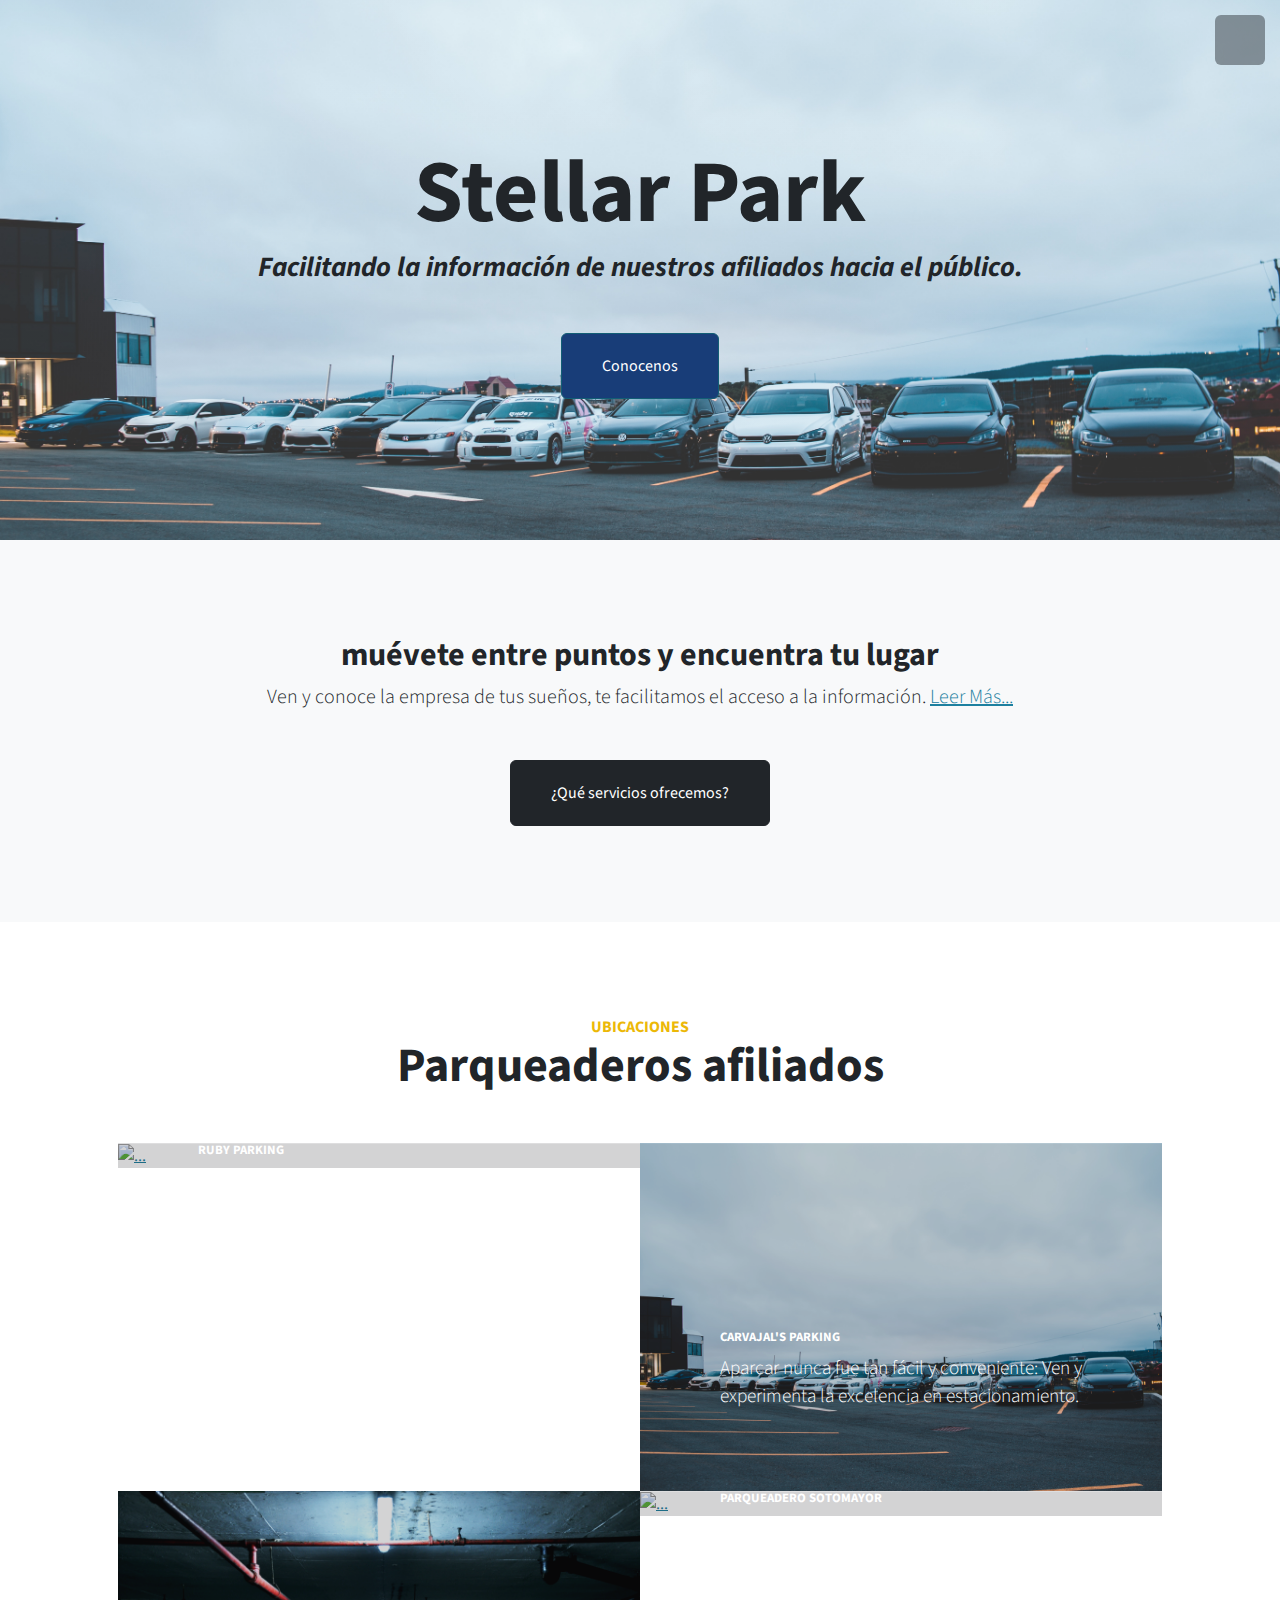
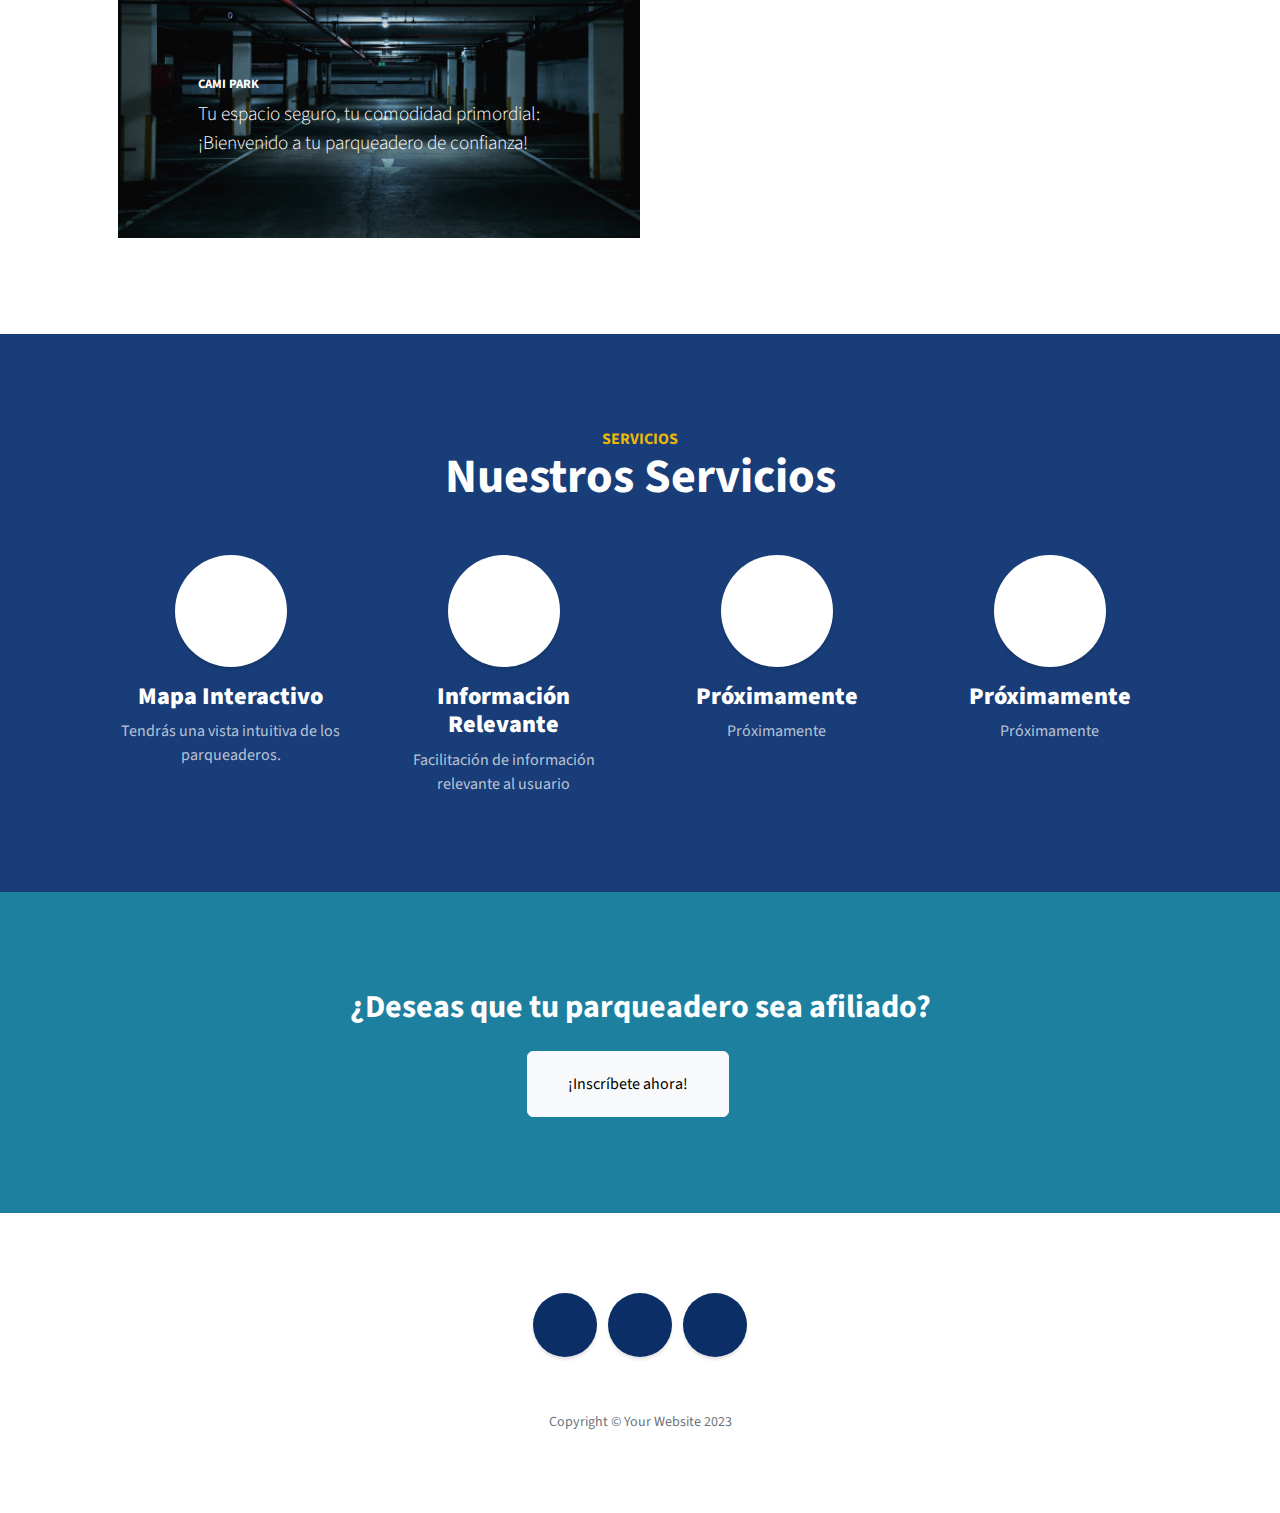
==== StellarPark/index.html @ d3f2a710 "All files" ====
<!DOCTYPE html>
<html lang="en">
    <head>
        <meta charset="utf-8" />
        <meta name="viewport" content="width=device-width, initial-scale=1, shrink-to-fit=no" />
        <meta name="description" content="" />
        <meta name="author" content="" />
        <title>Stellar Park</title>
        <!-- Favicon-->
        <link rel="icon" type="image/x-icon" href="assets/favicon.ico" />
        <!-- Font Awesome icons (free version)-->
        <script src="https://use.fontawesome.com/releases/v6.3.0/js/all.js" crossorigin="anonymous"></script>
        <!-- Simple line icons-->
        <link href="https://cdnjs.cloudflare.com/ajax/libs/simple-line-icons/2.5.5/css/simple-line-icons.min.css" rel="stylesheet" />
        <!-- Google fonts-->
        <link href="https://fonts.googleapis.com/css?family=Source+Sans+Pro:300,400,700,300italic,400italic,700italic" rel="stylesheet" type="text/css" />
        <!-- Core theme CSS (includes Bootstrap)-->
        <link href="css/styles.css" rel="stylesheet" />
    </head>

    <body id="page-top">

        <!-- Navigation-->
        <a class="menu-toggle rounded" href="#"><i class="fas fa-bars"></i></a>
        <nav id="sidebar-wrapper">
            <ul class="sidebar-nav">
                <li class="sidebar-brand"><a href="#page-top">Menu de opciones</a></li>
                <li class="sidebar-nav-item"><a href="#page-top">Home</a></li>
                <li class="sidebar-nav-item"><a href="#about">Sobre nosotros</a></li>
                <li class="sidebar-nav-item"><a href="#portfolio">Lugares</a></li>
                <li class="sidebar-nav-item"><a href="#services">Servicios</a></li>
                <li class="sidebar-nav-item"><a href="#información">Afíliate</a></li>
            </ul>
        </nav>



        <!-- Header-->
        <header class="masthead d-flex align-items-center">
          <div class="container px-4 px-lg-5 text-center">
            <h1 class="mb-1">Stellar Park</h1>
				<h3 class="mb-5"><em>Facilitando la información de nuestros afiliados hacia el público.</em></h3>
                <a class="btn btn-primary btn-xl" href="#about">Conocenos</a>
            </div>
        </header>
        <!-- About-->
        <section class="content-section bg-light" id="about">
            <div class="container px-4 px-lg-5 text-center">
                <div class="row gx-4 gx-lg-5 justify-content-center">
                    <div class="col-lg-10">
                        <h2>muévete entre puntos y encuentra tu lugar</h2>
                        <p class="lead mb-5">
                            Ven y conoce la empresa de tus sueños, te facilitamos el acceso a la información.
                            <a href="nosotros.html">Leer Más...</a>
                        </p>
                        <a class="btn btn-dark btn-xl" href="#services">¿Qué servicios ofrecemos?</a>
                    </div>
                </div>
            </div>
        </section>

         
        <section class="content-section" id="portfolio">
            <div class="container px-4 px-lg-5">
                <div class="content-section-heading text-center">
                    <h3 class="text-secondary mb-0">Ubicaciones</h3>
                    <h2 class="mb-5">Parqueaderos afiliados</h2>
                </div>
                <div class="row gx-0">
                    <div class="col-lg-6">
                        <a class="portfolio-item" href="map.html">
                            <div class="caption">
                                <div class="caption-content">
                                    <div class="h2">Ruby Parking</div>
                                    <p class="mb-0">Un parqueadero al servicio de todos</p>
                                </div>
                            </div>
                            <img class="img-fluid" src="assets/img/2.jpg" alt="..." />
                        </a>
                    </div>
                    <div class="col-lg-6"> 
                        <a class="portfolio-item" href="map.html">
                            <div class="caption">
                                <div class="caption-content">
                                    <div class="h2">Carvajal's parking</div>
                                    <p class="mb-0">Aparcar nunca fue tan fácil y conveniente: Ven y experimenta la excelencia en estacionamiento.</p>
                                </div>
                            </div>
                            <img class="img-fluid" src="assets/img/3.jpg" alt="..." />
                        </a>
                    </div>
                    <div class="col-lg-6">
                        <a class="portfolio-item" href="map.html">
                            <div class="caption">
                                <div class="caption-content">
                                    <div class="h2">Cami Park</div>
                                    <p class="mb-0">Tu espacio seguro, tu comodidad primordial: ¡Bienvenido a tu parqueadero de confianza!</p>
                                </div>
                            </div>
                            <img class="img-fluid" src="assets/img/4.jpg" alt="..." />
                        </a>
                    </div>
                    <div class="col-lg-6">
                        <a class="portfolio-item" href="map.html">
                            <div class="caption">
                                <div class="caption-content">
                                    <div class="h2">Parqueadero Sotomayor</div>
                                    <p class="mb-0">Donde cada estacionamiento es un cuidado seguro: Nuestro compromiso es tu tranquilidad.</p>
                                </div>
                            </div>
                            <img class="img-fluid" src="assets/img/night-city.jpg" alt="..." />
                        </a>
                    </div>
                </div>
            </div>
        </section>


        <!-- Services-->
        <section class="content-section-servicios bg-primary-servicios text-white-servicios text-center-servicios" id="services">
            <div class="container px-4 px-lg-5">
                <div class="content-section-heading">
                    <h3 class="text-secondary mb-0">Servicios</h3>
                    <h2 class="mb-5">Nuestros Servicios</h2>
                </div>
                <div class="row gx-4 gx-lg-5">
                    <div class="col-lg-3 col-md-6 mb-5 mb-lg-0">
                        <span class="service-icon rounded-circle mx-auto mb-3"><i class="icon-screen-smartphone"></i></span>
                        <h4><strong>Mapa Interactivo</strong></h4>
                        <p class="text-faded mb-0">Tendrás una vista intuitiva de los parqueaderos.</p>
                    </div>
                    <div class="col-lg-3 col-md-6 mb-5 mb-lg-0">
                        <span class="service-icon rounded-circle mx-auto mb-3"><i class="icon-pencil"></i></span>
                        <h4><strong>Información Relevante</strong></h4>
                        <p class="text-faded mb-0">Facilitación de información relevante al usuario</p>
                    </div>
                    <div class="col-lg-3 col-md-6 mb-5 mb-md-0">
                        <span class="service-icon rounded-circle mx-auto mb-3"><i class="icon-like"></i></span>
                        <h4><strong>Próximamente</strong></h4>
                        <p class="text-faded mb-0">
                            Próximamente
                           <!-- <i class="fas fa-heart"></i>
                            Start Bootstrap! -->
                        </p>
                    </div>
                    <div class="col-lg-3 col-md-6">
                        <span class="service-icon rounded-circle mx-auto mb-3"><i class="icon-mustache"></i></span>
                        <h4><strong>Próximamente</strong></h4>
                        <p class="text-faded mb-0">Próximamente</p>
                    </div>
                </div>
            </div>
        </section>
        <!-- Callout

        
        <section class="callout">
            <div class="container px-4 px-lg-5 text-center">
                <h2 class="mx-auto mb-5">
                    Welcome to
                    <em>your</em>
                    next website!
                </h2>
                <a class="btn btn-primary btn-xl" href="https://startbootstrap.com/theme/stylish-portfolio/">Download Now!</a>
            </div>
        </section>
        -->


        <!-- Portfolio-->
        
        <!-- Call to Action-->
        <section class="content-section bg-primary text-white" id="información">
            <div class="container px-4 px-lg-5 text-center">
                <h2 class="mb-4">¿Deseas que tu parqueadero sea afiliado?</h2>
                <a class="btn btn-xl btn-light me-4" href="registroafiliados.html">¡Inscríbete ahora!</a>
            </div>
        </section>



        <!-- Map
        <div class="map" id="contact" href="map.html">
            <img src="https://maps.googleapis.com/maps/api/staticmap?center=7.123075010842026, -73.11779585741755&zoom=15&size=256x440&scale=1&key=AIzaSyBWxwWTLeVKjwYy-Gi3UKi4sG-UVw8qqGI" alt="Mapa de Stellar Park">
        </div>
        -->
        


        <!-- Footer-->
        <footer class="footer text-center">
            <div class="container px-4 px-lg-5">
                <ul class="list-inline mb-5">
                    <li class="list-inline-item">
                        <a class="social-link rounded-circle text-white mr-3" target="_blank" href="https://web.facebook.com/profile.php?id=61550584750458"><i class="icon-social-facebook"></i></a>
                    </li>
                    <li class="list-inline-item">
                        <a class="social-link rounded-circle text-white mr-3" target="_blank" href="#!"><i class="icon-social-twitter"></i></a>
                    </li>
                    <li class="list-inline-item">
                        <a class="social-link rounded-circle text-white" target="_blank" href="#!"><i class="icon-social-github"></i></a>
                    </li>
                </ul>
                <p class="text-muted small mb-0">Copyright &copy; Your Website 2023</p>
            </div>
        </footer>
        <!-- Scroll to Top Button-->
        <a class="scroll-to-top rounded" href="#page-top"><i class="fas fa-angle-up"></i></a>
        <!-- Bootstrap core JS-->
        <script src="https://cdn.jsdelivr.net/npm/bootstrap@5.2.3/dist/js/bootstrap.bundle.min.js"></script>
        <!-- Core theme JS-->
        <script src="js/scripts.js"></script>

        
    </body>
</html>
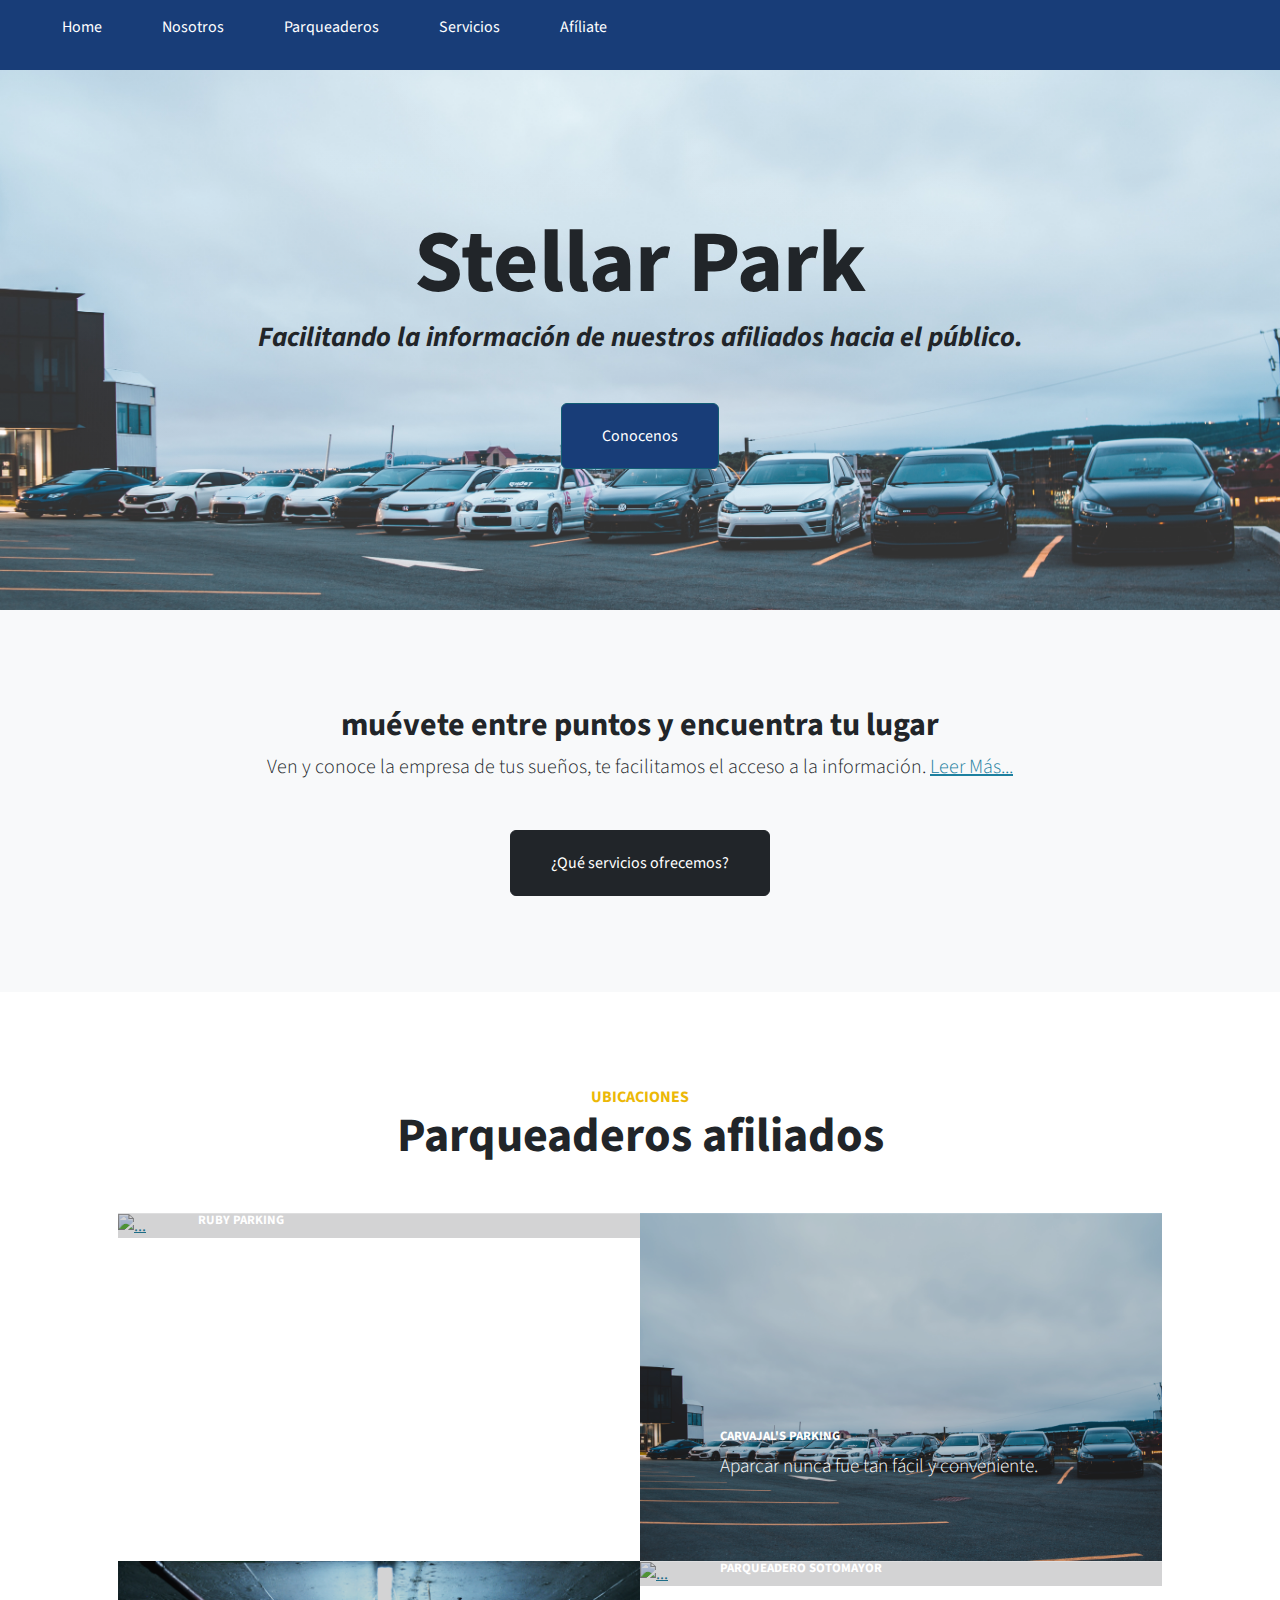
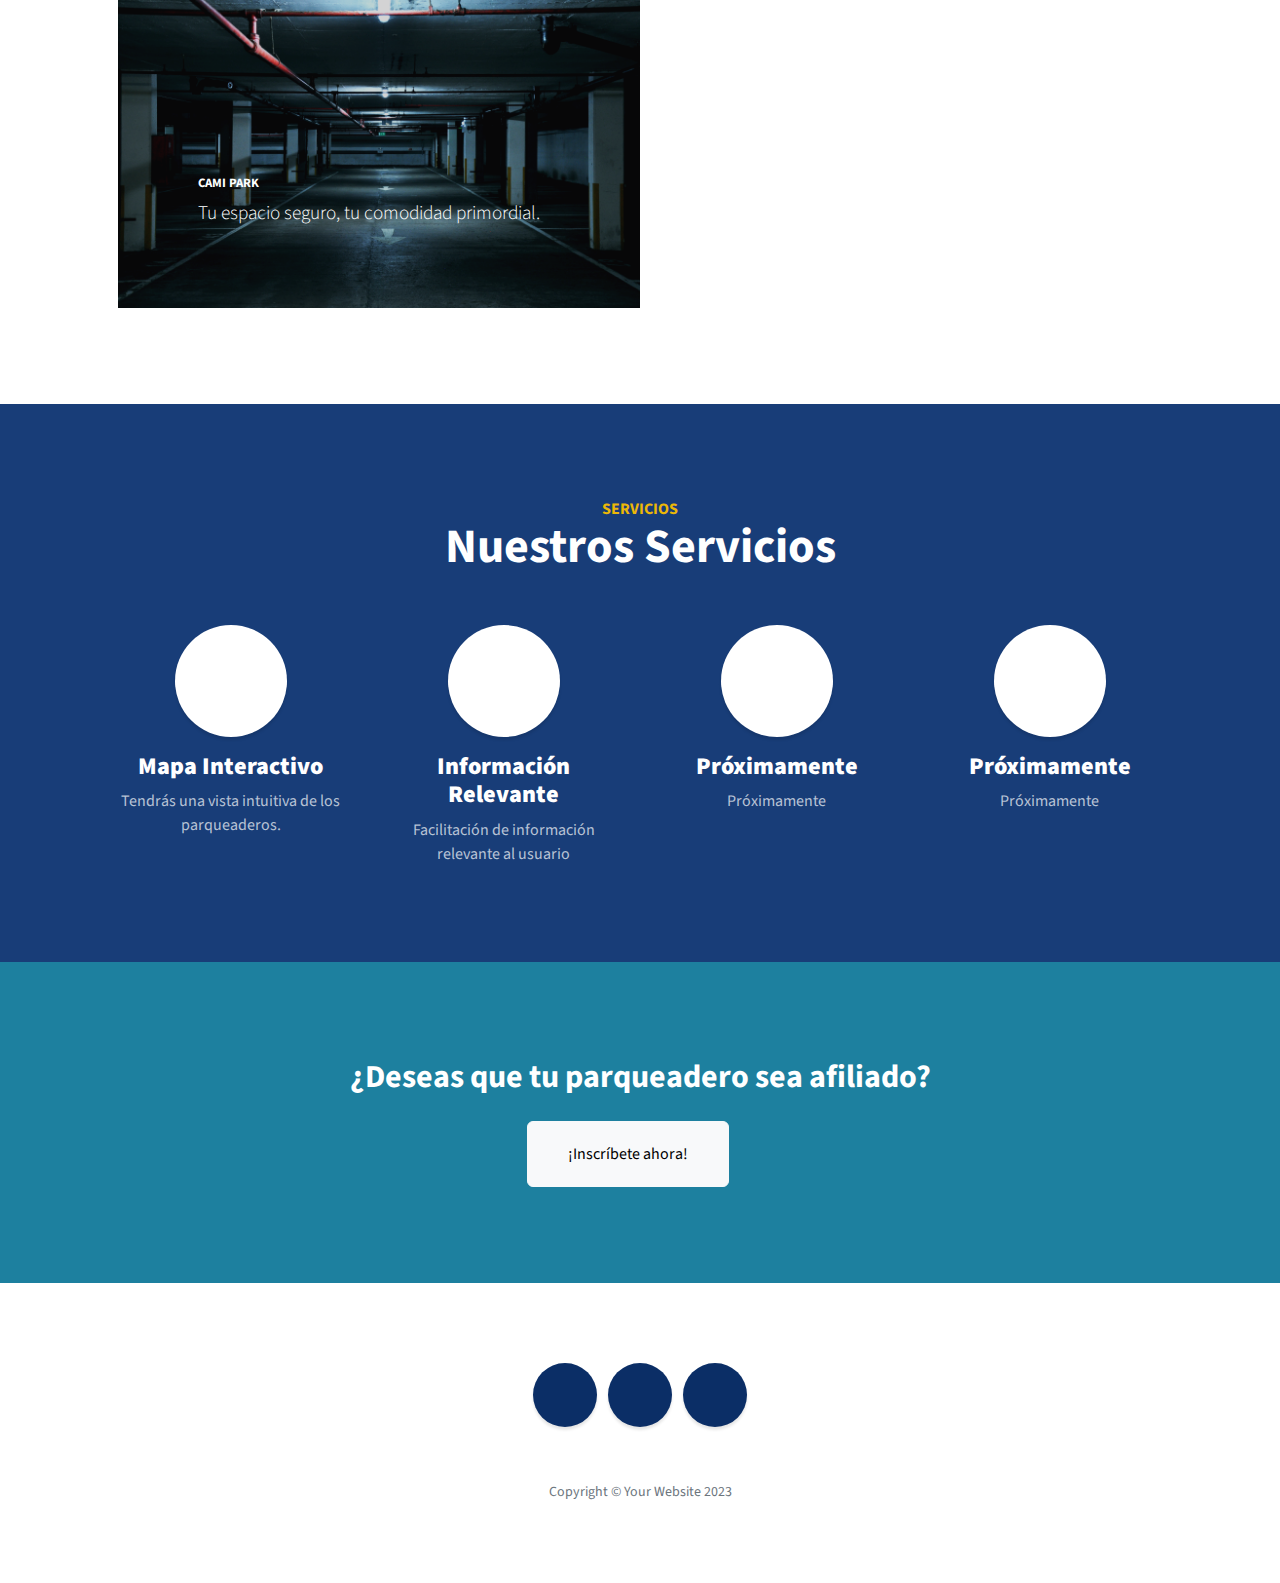
==== commit 8b552354: "Cambio de nombres, cambio en navbar." ====
--- a/StellarPark/index.html
+++ b/StellarPark/index.html
@@ -16,24 +16,42 @@
         <link href="https://fonts.googleapis.com/css?family=Source+Sans+Pro:300,400,700,300italic,400italic,700italic" rel="stylesheet" type="text/css" />
         <!-- Core theme CSS (includes Bootstrap)-->
         <link href="css/styles.css" rel="stylesheet" />
+        <link rel="stylesheet" href="css/navbar.css">
+
     </head>
 
     <body id="page-top">
 
-        <!-- Navigation-->
-        <a class="menu-toggle rounded" href="#"><i class="fas fa-bars"></i></a>
-        <nav id="sidebar-wrapper">
-            <ul class="sidebar-nav">
-                <li class="sidebar-brand"><a href="#page-top">Menu de opciones</a></li>
-                <li class="sidebar-nav-item"><a href="#page-top">Home</a></li>
-                <li class="sidebar-nav-item"><a href="#about">Sobre nosotros</a></li>
-                <li class="sidebar-nav-item"><a href="#portfolio">Lugares</a></li>
-                <li class="sidebar-nav-item"><a href="#services">Servicios</a></li>
-                <li class="sidebar-nav-item"><a href="#información">Afíliate</a></li>
-            </ul>
+
+        <nav class="menu">
+            <section class="menu__container">
+            
+                <ul class="menu__links">
+                    <li class="menu__item">
+                        <a href="#" class="menu__link">Home</a>
+                    </li>
+                
+                    <li class="menu__item menu__item--show">
+                        <a href="#about" class="menu__link">Nosotros </a>      
+                    </li>
+                
+                    <li class="menu__item  menu__item--show">
+                        <a href="#Parqueaderos" class="menu__link">Parqueaderos </a>
+                    </li>
+                    <li class="menu__item menu__item--show">
+                        <a href="#services" class="menu__link">Servicios</a>
+                    </li>
+                    <li class="menu__item menu__item--show">
+                        <a href="#informacion" class="menu__link">Afíliate</a>
+                    </li>
+                
+                </ul>
+            
+                <div class="menu__hamburguer">
+                    <img src="assets/menu.svg" class="menu__img">
+                </div>
+            </section>
         </nav>
-
-
 
         <!-- Header-->
         <header class="masthead d-flex align-items-center">
@@ -60,7 +78,7 @@
         </section>
 
          
-        <section class="content-section" id="portfolio">
+        <section class="content-section" id="Parqueaderos">
             <div class="container px-4 px-lg-5">
                 <div class="content-section-heading text-center">
                     <h3 class="text-secondary mb-0">Ubicaciones</h3>
@@ -72,7 +90,7 @@
                             <div class="caption">
                                 <div class="caption-content">
                                     <div class="h2">Ruby Parking</div>
-                                    <p class="mb-0">Un parqueadero al servicio de todos</p>
+                                    <p class="mb-0">Un parqueadero al servicio de todos.</p>
                                 </div>
                             </div>
                             <img class="img-fluid" src="assets/img/2.jpg" alt="..." />
@@ -83,7 +101,7 @@
                             <div class="caption">
                                 <div class="caption-content">
                                     <div class="h2">Carvajal's parking</div>
-                                    <p class="mb-0">Aparcar nunca fue tan fácil y conveniente: Ven y experimenta la excelencia en estacionamiento.</p>
+                                    <p class="mb-0">Aparcar nunca fue tan fácil y conveniente.</p>
                                 </div>
                             </div>
                             <img class="img-fluid" src="assets/img/3.jpg" alt="..." />
@@ -94,7 +112,7 @@
                             <div class="caption">
                                 <div class="caption-content">
                                     <div class="h2">Cami Park</div>
-                                    <p class="mb-0">Tu espacio seguro, tu comodidad primordial: ¡Bienvenido a tu parqueadero de confianza!</p>
+                                    <p class="mb-0">Tu espacio seguro, tu comodidad primordial.</p>
                                 </div>
                             </div>
                             <img class="img-fluid" src="assets/img/4.jpg" alt="..." />
@@ -105,7 +123,7 @@
                             <div class="caption">
                                 <div class="caption-content">
                                     <div class="h2">Parqueadero Sotomayor</div>
-                                    <p class="mb-0">Donde cada estacionamiento es un cuidado seguro: Nuestro compromiso es tu tranquilidad.</p>
+                                    <p class="mb-0">Donde cada estacionamiento es un cuidado seguro.</p>
                                 </div>
                             </div>
                             <img class="img-fluid" src="assets/img/night-city.jpg" alt="..." />
@@ -151,40 +169,15 @@
                 </div>
             </div>
         </section>
-        <!-- Callout
-
-        
-        <section class="callout">
-            <div class="container px-4 px-lg-5 text-center">
-                <h2 class="mx-auto mb-5">
-                    Welcome to
-                    <em>your</em>
-                    next website!
-                </h2>
-                <a class="btn btn-primary btn-xl" href="https://startbootstrap.com/theme/stylish-portfolio/">Download Now!</a>
-            </div>
-        </section>
-        -->
-
-
-        <!-- Portfolio-->
+
         
         <!-- Call to Action-->
-        <section class="content-section bg-primary text-white" id="información">
+        <section class="content-section bg-primary text-white" id="informacion">
             <div class="container px-4 px-lg-5 text-center">
                 <h2 class="mb-4">¿Deseas que tu parqueadero sea afiliado?</h2>
-                <a class="btn btn-xl btn-light me-4" href="registroafiliados.html">¡Inscríbete ahora!</a>
-            </div>
-        </section>
-
-
-
-        <!-- Map
-        <div class="map" id="contact" href="map.html">
-            <img src="https://maps.googleapis.com/maps/api/staticmap?center=7.123075010842026, -73.11779585741755&zoom=15&size=256x440&scale=1&key=AIzaSyBWxwWTLeVKjwYy-Gi3UKi4sG-UVw8qqGI" alt="Mapa de Stellar Park">
-        </div>
-        -->
-        
+                <a class="btn btn-xl btn-light me-4" href="registroafiliado.html">¡Inscríbete ahora!</a>
+            </div>
+        </section>
 
 
         <!-- Footer-->
@@ -204,13 +197,19 @@
                 <p class="text-muted small mb-0">Copyright &copy; Your Website 2023</p>
             </div>
         </footer>
+
         <!-- Scroll to Top Button-->
+
         <a class="scroll-to-top rounded" href="#page-top"><i class="fas fa-angle-up"></i></a>
+
         <!-- Bootstrap core JS-->
+
         <script src="https://cdn.jsdelivr.net/npm/bootstrap@5.2.3/dist/js/bootstrap.bundle.min.js"></script>
-        <!-- Core theme JS-->
-        <script src="js/scripts.js"></script>
-
+
+        <!--  Core theme JS-->
+        <!-- <script src="js/scripts.js"></script> -->
+
+        <script src="js/navbar.js"></script>
         
     </body>
 </html>
--- a/StellarPark/css/navbar.css
+++ b/StellarPark/css/navbar.css
@@ -0,0 +1,163 @@
+@import url('https://fonts.googleapis.com/css?family=Source+Sans+Pro:300,400,700,300italic,400italic,700italic');
+
+
+
+.menu{
+    background-color: #183d78;
+    color: #fff;
+    height: 70px;
+}
+
+.menu__container{
+    display: flex;
+    justify-content: space-between;
+    align-items: center;
+    width: 80%;
+    max-width: 1200px;
+    height: 100%;
+}
+
+.menu__links{
+    height: 100%;
+    transition: transform .5s;
+    display: flex;
+}
+
+.menu__item{
+    list-style: none;
+    position: relative;
+    height: 100%;
+    --clip: polygon(0 0, 100% 0, 100% 0, 0 0);
+    --transform: rotate(-90deg);
+}
+
+.menu__item:hover{
+    --clip: polygon(0 0, 100% 0, 100% 100%, 0% 100%);
+    --transform: rotate(0);
+}
+
+.menu__link{
+    color: #fff;
+    text-decoration: none;
+    padding: 0 30px;
+    display: flex;
+    height: 100%;
+    align-items: center;
+}
+
+.menu__link:hover{
+    background-color: #5e7094;
+}
+
+
+.menu__arrow{
+    transform: var(--transform);
+    transition: transform .3s;
+    display: block;
+    margin-left: 3px;
+}
+
+.menu__nesting{
+    list-style: none;
+    transition:clip-path .3s;
+    clip-path: var(--clip);
+    position: absolute;
+    right: 0;
+    bottom: 0;
+    width: max-content;
+    transform: translateY(100%);
+    background-color: #000;
+    z-index: 999;                 /* Menus por encima de las imagenes */
+}
+
+.menu__link--inside{
+    padding: 30px 100px 30px 20px;
+}
+
+.menu__link--inside:hover{
+    background-color: #798499;
+}
+
+.menu__hamburguer{
+    height: 100%;
+    display: flex;
+    align-items: center;
+    padding: 0 15px;
+    cursor: pointer;
+    display: none;
+}
+
+.menu__img{
+    display: block;
+    width: 36px;
+}
+
+@media (max-width:800px){
+    .menu__hamburguer{
+        display: flex;
+    }
+
+    .menu__item{
+        --clip:0;
+        overflow:hidden ;
+    }
+
+    .menu__item--active{
+        --transform: rotate(0);
+        --background: #5e7094;
+    }
+
+    .menu__item--show{
+        background-color: var(--background);
+    }
+
+
+    .menu__links{
+        position: fixed;
+        max-width: 400px;
+        width: 100%;
+        top: 70px;
+        bottom: 0;
+        right: 0;
+        background-color: #000;
+        overflow-y: auto;
+        display: grid;
+        grid-auto-rows: max-content;
+        transform: translateX(100%);
+        z-index: 999;                 /* Menus por encima de las imagenes */
+
+    }
+
+    .menu__links--show{
+        transform: unset;
+        width: 100%;
+        z-index: 999;                 /* Menus por encima de las imagenes */
+
+    }
+
+    .menu__link{
+        padding: 25px 0;
+        padding-left: 30px;
+        height: auto;
+    }
+
+    .menu__arrow{
+        margin-left: auto;
+        margin-right: 20px;
+    }
+
+    .menu__nesting{
+        display: grid;
+        position: unset;
+        width: 100%;
+        transform: translateY(0);
+        height: 0;
+        transition: height .3s;
+    }
+
+    .menu__link--inside{
+        width: 90%;
+        margin-left: auto;
+        border-left: 1px solid #798499;
+    }
+}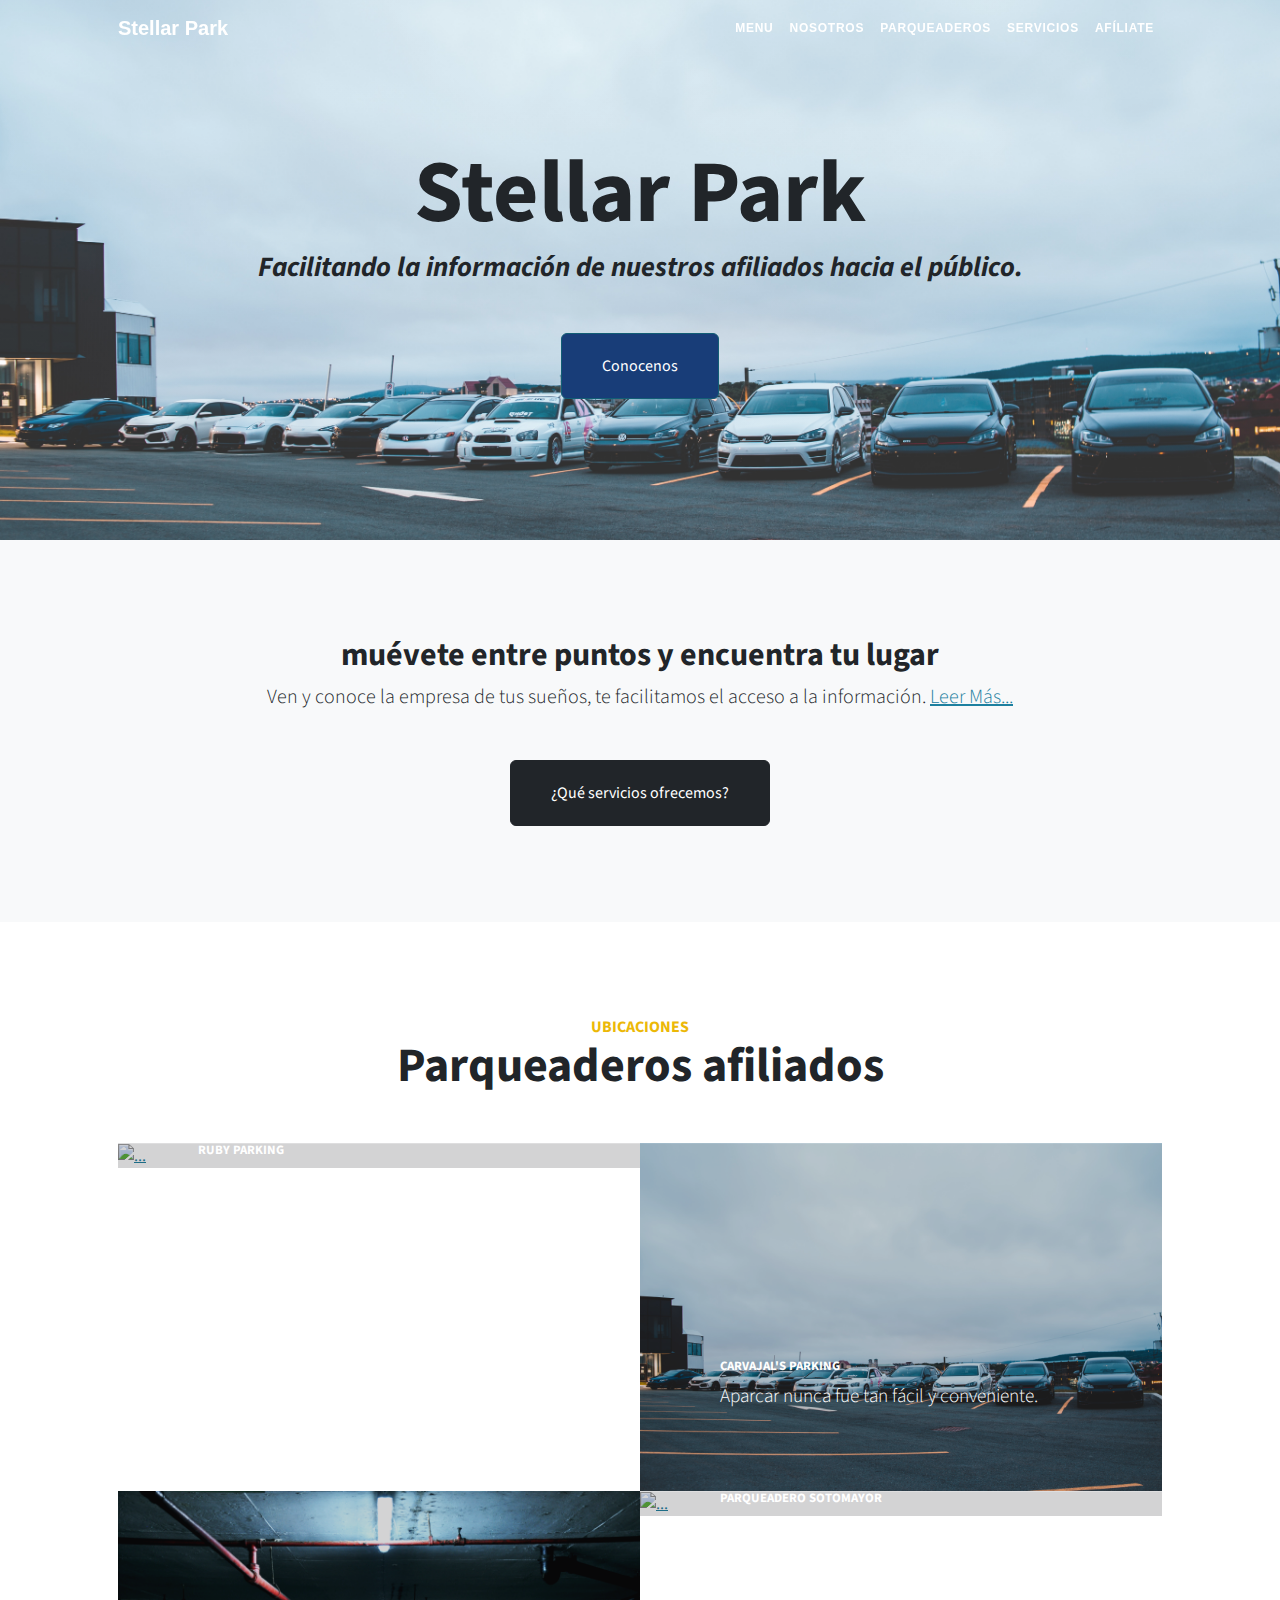
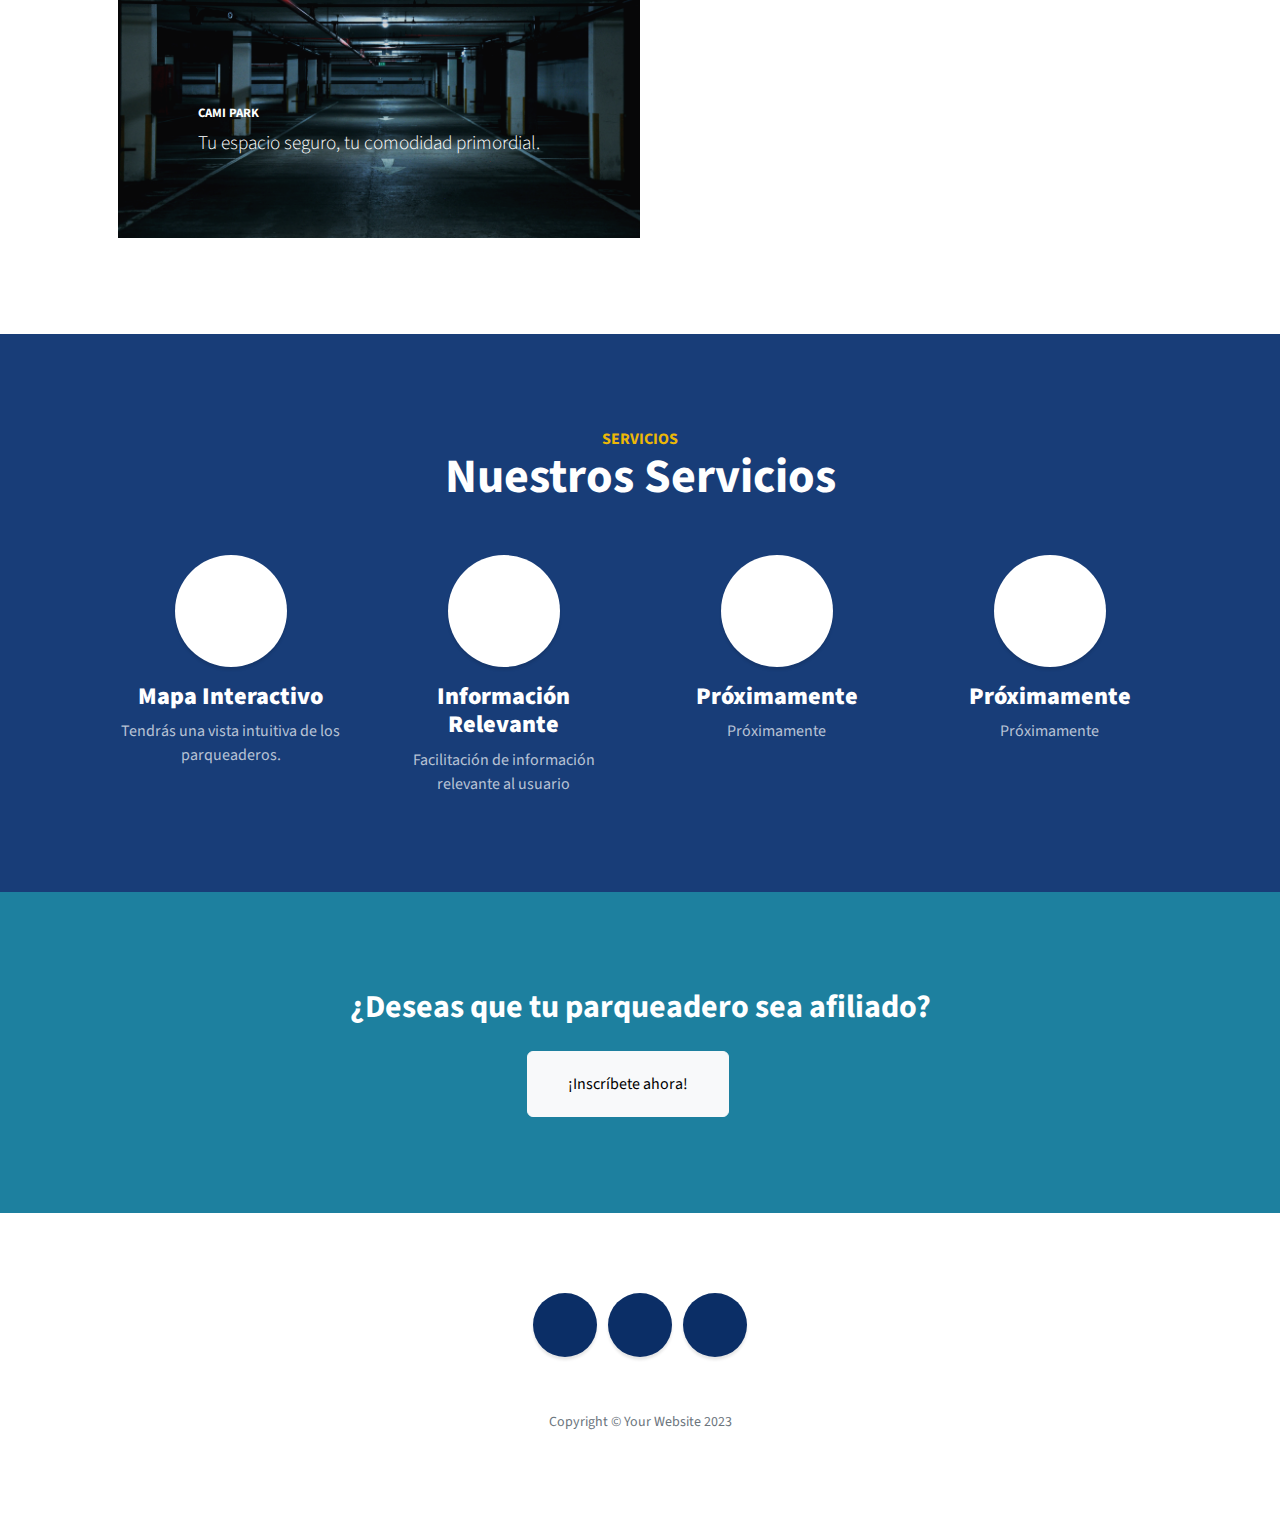
==== commit 6ea58d3f: "Nueva Navbar con responsive" ====
--- a/StellarPark/index.html
+++ b/StellarPark/index.html
@@ -23,36 +23,26 @@
     <body id="page-top">
 
 
-        <nav class="menu">
-            <section class="menu__container">
-            
-                <ul class="menu__links">
-                    <li class="menu__item">
-                        <a href="#" class="menu__link">Home</a>
-                    </li>
-                
-                    <li class="menu__item menu__item--show">
-                        <a href="#about" class="menu__link">Nosotros </a>      
-                    </li>
-                
-                    <li class="menu__item  menu__item--show">
-                        <a href="#Parqueaderos" class="menu__link">Parqueaderos </a>
-                    </li>
-                    <li class="menu__item menu__item--show">
-                        <a href="#services" class="menu__link">Servicios</a>
-                    </li>
-                    <li class="menu__item menu__item--show">
-                        <a href="#informacion" class="menu__link">Afíliate</a>
-                    </li>
-                
-                </ul>
-            
-                <div class="menu__hamburguer">
-                    <img src="assets/menu.svg" class="menu__img">
-                </div>
-            </section>
+        <!-- Navigation-->
+        <nav class="navbar navbar-expand-lg navbar-light" id="mainNav">
+            <div class="container px-4 px-lg-5">
+                <a class="navbar-brand" href="index.html">Stellar Park</a>
+                <button class="navbar-toggler" type="button" data-bs-toggle="collapse" data-bs-target="#navbarResponsive" aria-controls="navbarResponsive" aria-expanded="false" aria-label="Toggle navigation">
+                    Menu
+                    <i class="fas fa-bars"></i>
+                </button>
+                <div class="collapse navbar-collapse" id="navbarResponsive">
+                    <ul class="navbar-nav ms-auto py-4 py-lg-0">
+                        <li class="nav-item"><a class="nav-link" href="#">              Menu</a></li>
+						<li class="nav-item"><a class="nav-link" href="#about">         Nosotros</a></li>
+                        <li class="nav-item"><a class="nav-link" href="#Parqueaderos">  Parqueaderos</a></li>
+                        <li class="nav-item"><a class="nav-link" href="#services">      Servicios</a></li>
+                        <li class="nav-item"><a class="nav-link" href="#informacion">   Afíliate</a></li>
+                    </ul>
+                </div>
+            </div>
         </nav>
-
+        
         <!-- Header-->
         <header class="masthead d-flex align-items-center">
           <div class="container px-4 px-lg-5 text-center">
--- a/StellarPark/css/navbar.css
+++ b/StellarPark/css/navbar.css
@@ -1,163 +1,534 @@
-@import url('https://fonts.googleapis.com/css?family=Source+Sans+Pro:300,400,700,300italic,400italic,700italic');
-
-
-
-.menu{
-    background-color: #183d78;
-    color: #fff;
-    height: 70px;
+.navbar {
+    --bs-navbar-padding-x: 0;
+    --bs-navbar-padding-y: 0.5rem;
+    --bs-navbar-color: rgba(0, 0, 0, 0.55);
+    --bs-navbar-hover-color: rgba(0, 0, 0, 0.7);
+    --bs-navbar-disabled-color: rgba(0, 0, 0, 0.3);
+    --bs-navbar-active-color: rgba(0, 0, 0, 0.9);
+    --bs-navbar-brand-padding-y: 0.3125rem;
+    --bs-navbar-brand-margin-end: 1rem;
+    --bs-navbar-brand-font-size: 1.25rem;
+    --bs-navbar-brand-color: rgba(0, 0, 0, 0.9);
+    --bs-navbar-brand-hover-color: rgba(0, 0, 0, 0.9);
+    --bs-navbar-nav-link-padding-x: 0.5rem;
+    --bs-navbar-toggler-padding-y: 0.25rem;
+    --bs-navbar-toggler-padding-x: 0.75rem;
+    --bs-navbar-toggler-font-size: 1.25rem;
+    --bs-navbar-toggler-icon-bg: url("data:image/svg+xml,%3csvg xmlns='http://www.w3.org/2000/svg' viewBox='0 0 30 30'%3e%3cpath stroke='rgba%280, 0, 0, 0.55%29' stroke-linecap='round' stroke-miterlimit='10' stroke-width='2' d='M4 7h22M4 15h22M4 23h22'/%3e%3c/svg%3e");
+    --bs-navbar-toggler-border-color: rgba(0, 0, 0, 0.1);
+    --bs-navbar-toggler-border-radius: 0.375rem;
+    --bs-navbar-toggler-focus-width: 0.25rem;
+    --bs-navbar-toggler-transition: box-shadow 0.15s ease-in-out;
+    position: relative;
+    display: flex;
+    flex-wrap: wrap;
+    align-items: center;
+    justify-content: space-between;
+    padding: var(--bs-navbar-padding-y) var(--bs-navbar-padding-x);
+  }
+  
+  .navbar > .container,
+  .navbar > .container-fluid,
+  .navbar > .container-sm,
+  .navbar > .container-md,
+  .navbar > .container-lg,
+  .navbar > .container-xl,
+  .navbar > .container-xxl {
+    display: flex;
+    flex-wrap: inherit;
+    align-items: center;
+    justify-content: space-between;
+  }
+  .navbar-brand {
+    padding-top: var(--bs-navbar-brand-padding-y);
+    padding-bottom: var(--bs-navbar-brand-padding-y);
+    margin-right: var(--bs-navbar-brand-margin-end);
+    font-size: var(--bs-navbar-brand-font-size);
+    color: var(--bs-navbar-brand-color);
+    white-space: nowrap;
+  }
+  .navbar-brand:hover, .navbar-brand:focus {
+    color: var(--bs-navbar-brand-hover-color);
+  }
+  
+  .navbar-nav {
+    --bs-nav-link-padding-x: 0;
+    --bs-nav-link-padding-y: 0.5rem;
+    --bs-nav-link-font-weight: ;
+    --bs-nav-link-color: var(--bs-navbar-color);
+    --bs-nav-link-hover-color: var(--bs-navbar-hover-color);
+    --bs-nav-link-disabled-color: var(--bs-navbar-disabled-color);
+    display: flex;
+    flex-direction: column;
+    padding-left: 0;
+    margin-bottom: 0;
+    list-style: none;
+  }
+  .navbar-nav .show > .nav-link,
+  .navbar-nav .nav-link.active {
+    color: var(--bs-navbar-active-color);
+  }
+  .navbar-nav .dropdown-menu {
+    position: static;
+  }
+  
+  .navbar-text {
+    padding-top: 0.5rem;
+    padding-bottom: 0.5rem;
+    color: var(--bs-navbar-color);
+  }
+  .navbar-text a,
+  .navbar-text a:hover,
+  .navbar-text a:focus {
+    color: var(--bs-navbar-active-color);
+  }
+  
+  .navbar-collapse {
+    flex-basis: 100%;
+    flex-grow: 1;
+    align-items: center;
+  }
+  
+  .navbar-toggler {
+    padding: var(--bs-navbar-toggler-padding-y) var(--bs-navbar-toggler-padding-x);
+    font-size: var(--bs-navbar-toggler-font-size);
+    line-height: 1;
+    color: var(--bs-navbar-color);
+    background-color: transparent;
+    border: var(--bs-border-width) solid var(--bs-navbar-toggler-border-color);
+    transition: var(--bs-navbar-toggler-transition);
+  }
+  @media (prefers-reduced-motion: reduce) {
+    .navbar-toggler {
+      transition: none;
+    }
+  }
+  .navbar-toggler:hover {
+    text-decoration: none;
+  }
+  .navbar-toggler:focus {
+    text-decoration: none;
+    outline: 0;
+    box-shadow: 0 0 0 var(--bs-navbar-toggler-focus-width);
+  }
+  
+  .navbar-toggler-icon {
+    display: inline-block;
+    width: 1.5em;
+    height: 1.5em;
+    vertical-align: middle;
+    background-image: var(--bs-navbar-toggler-icon-bg);
+    background-repeat: no-repeat;
+    background-position: center;
+    background-size: 100%;
+  }
+  
+  .navbar-nav-scroll {
+    max-height: var(--bs-scroll-height, 75vh);
+    overflow-y: auto;
+  }
+  
+  @media (min-width: 576px) {
+    .navbar-expand-sm {
+      flex-wrap: nowrap;
+      justify-content: flex-start;
+    }
+    .navbar-expand-sm .navbar-nav {
+      flex-direction: row;
+    }
+    .navbar-expand-sm .navbar-nav .dropdown-menu {
+      position: absolute;
+    }
+    .navbar-expand-sm .navbar-nav .nav-link {
+      padding-right: var(--bs-navbar-nav-link-padding-x);
+      padding-left: var(--bs-navbar-nav-link-padding-x);
+    }
+    .navbar-expand-sm .navbar-nav-scroll {
+      overflow: visible;
+    }
+    .navbar-expand-sm .navbar-collapse {
+      display: flex !important;
+      flex-basis: auto;
+    }
+    .navbar-expand-sm .navbar-toggler {
+      display: none;
+    }
+    .navbar-expand-sm .offcanvas {
+      position: static;
+      z-index: auto;
+      flex-grow: 1;
+      width: auto !important;
+      height: auto !important;
+      visibility: visible !important;
+      background-color: transparent !important;
+      border: 0 !important;
+      transform: none !important;
+      transition: none;
+    }
+    .navbar-expand-sm .offcanvas .offcanvas-header {
+      display: none;
+    }
+    .navbar-expand-sm .offcanvas .offcanvas-body {
+      display: flex;
+      flex-grow: 0;
+      padding: 0;
+      overflow-y: visible;
+    }
+  }
+  @media (min-width: 768px) {
+    .navbar-expand-md {
+      flex-wrap: nowrap;
+      justify-content: flex-start;
+    }
+    .navbar-expand-md .navbar-nav {
+      flex-direction: row;
+    }
+    .navbar-expand-md .navbar-nav .dropdown-menu {
+      position: absolute;
+    }
+    .navbar-expand-md .navbar-nav .nav-link {
+      padding-right: var(--bs-navbar-nav-link-padding-x);
+      padding-left: var(--bs-navbar-nav-link-padding-x);
+    }
+    .navbar-expand-md .navbar-nav-scroll {
+      overflow: visible;
+    }
+    .navbar-expand-md .navbar-collapse {
+      display: flex !important;
+      flex-basis: auto;
+    }
+    .navbar-expand-md .navbar-toggler {
+      display: none;
+    }
+    .navbar-expand-md .offcanvas {
+      position: static;
+      z-index: auto;
+      flex-grow: 1;
+      width: auto !important;
+      height: auto !important;
+      visibility: visible !important;
+      background-color: transparent !important;
+      border: 0 !important;
+      transform: none !important;
+      transition: none;
+    }
+    .navbar-expand-md .offcanvas .offcanvas-header {
+      display: none;
+    }
+    .navbar-expand-md .offcanvas .offcanvas-body {
+      display: flex;
+      flex-grow: 0;
+      padding: 0;
+      overflow-y: visible;
+    }
+  }
+  @media (min-width: 992px) {
+    .navbar-expand-lg {
+      flex-wrap: nowrap;
+      justify-content: flex-start;
+    }
+    .navbar-expand-lg .navbar-nav {
+      flex-direction: row;
+    }
+    .navbar-expand-lg .navbar-nav .dropdown-menu {
+      position: absolute;
+    }
+    .navbar-expand-lg .navbar-nav .nav-link {
+      padding-right: var(--bs-navbar-nav-link-padding-x);
+      padding-left: var(--bs-navbar-nav-link-padding-x);
+    }
+    .navbar-expand-lg .navbar-nav-scroll {
+      overflow: visible;
+    }
+    .navbar-expand-lg .navbar-collapse {
+      display: flex !important;
+      flex-basis: auto;
+    }
+    .navbar-expand-lg .navbar-toggler {
+      display: none;
+    }
+    .navbar-expand-lg .offcanvas {
+      position: static;
+      z-index: auto;
+      flex-grow: 1;
+      width: auto !important;
+      height: auto !important;
+      visibility: visible !important;
+      background-color: transparent !important;
+      border: 0 !important;
+      transform: none !important;
+      transition: none;
+    }
+    .navbar-expand-lg .offcanvas .offcanvas-header {
+      display: none;
+    }
+    .navbar-expand-lg .offcanvas .offcanvas-body {
+      display: flex;
+      flex-grow: 0;
+      padding: 0;
+      overflow-y: visible;
+    }
+  }
+  @media (min-width: 1200px) {
+    .navbar-expand-xl {
+      flex-wrap: nowrap;
+      justify-content: flex-start;
+    }
+    .navbar-expand-xl .navbar-nav {
+      flex-direction: row;
+    }
+    .navbar-expand-xl .navbar-nav .dropdown-menu {
+      position: absolute;
+    }
+    .navbar-expand-xl .navbar-nav .nav-link {
+      padding-right: var(--bs-navbar-nav-link-padding-x);
+      padding-left: var(--bs-navbar-nav-link-padding-x);
+    }
+    .navbar-expand-xl .navbar-nav-scroll {
+      overflow: visible;
+    }
+    .navbar-expand-xl .navbar-collapse {
+      display: flex !important;
+      flex-basis: auto;
+    }
+    .navbar-expand-xl .navbar-toggler {
+      display: none;
+    }
+    .navbar-expand-xl .offcanvas {
+      position: static;
+      z-index: auto;
+      flex-grow: 1;
+      width: auto !important;
+      height: auto !important;
+      visibility: visible !important;
+      background-color: transparent !important;
+      border: 0 !important;
+      transform: none !important;
+      transition: none;
+    }
+    .navbar-expand-xl .offcanvas .offcanvas-header {
+      display: none;
+    }
+    .navbar-expand-xl .offcanvas .offcanvas-body {
+      display: flex;
+      flex-grow: 0;
+      padding: 0;
+      overflow-y: visible;
+    }
+  }
+  @media (min-width: 1400px) {
+    .navbar-expand-xxl {
+      flex-wrap: nowrap;
+      justify-content: flex-start;
+    }
+    .navbar-expand-xxl .navbar-nav {
+      flex-direction: row;
+    }
+    .navbar-expand-xxl .navbar-nav .dropdown-menu {
+      position: absolute;
+    }
+    .navbar-expand-xxl .navbar-nav .nav-link {
+      padding-right: var(--bs-navbar-nav-link-padding-x);
+      padding-left: var(--bs-navbar-nav-link-padding-x);
+    }
+    .navbar-expand-xxl .navbar-nav-scroll {
+      overflow: visible;
+    }
+    .navbar-expand-xxl .navbar-collapse {
+      display: flex !important;
+      flex-basis: auto;
+    }
+    .navbar-expand-xxl .navbar-toggler {
+      display: none;
+    }
+    .navbar-expand-xxl .offcanvas {
+      position: static;
+      z-index: auto;
+      flex-grow: 1;
+      width: auto !important;
+      height: auto !important;
+      visibility: visible !important;
+      background-color: transparent !important;
+      border: 0 !important;
+      transform: none !important;
+      transition: none;
+    }
+    .navbar-expand-xxl .offcanvas .offcanvas-header {
+      display: none;
+    }
+    .navbar-expand-xxl .offcanvas .offcanvas-body {
+      display: flex;
+      flex-grow: 0;
+      padding: 0;
+      overflow-y: visible;
+    }
+  }
+  .navbar-expand {
+    flex-wrap: nowrap;
+    justify-content: flex-start;
+  }
+  .navbar-expand .navbar-nav {
+    flex-direction: row;
+  }
+  .navbar-expand .navbar-nav .dropdown-menu {
+    position: absolute;
+  }
+  .navbar-expand .navbar-nav .nav-link {
+    padding-right: var(--bs-navbar-nav-link-padding-x);
+    padding-left: var(--bs-navbar-nav-link-padding-x);
+  }
+  .navbar-expand .navbar-nav-scroll {
+    overflow: visible;
+  }
+  .navbar-expand .navbar-collapse {
+    display: flex !important;
+    flex-basis: auto;
+  }
+  .navbar-expand .navbar-toggler {
+    display: none;
+  }
+  .navbar-expand .offcanvas {
+    position: static;
+    z-index: auto;
+    flex-grow: 1;
+    width: auto !important;
+    height: auto !important;
+    visibility: visible !important;
+    background-color: transparent !important;
+    border: 0 !important;
+    transform: none !important;
+    transition: none;
+  }
+  .navbar-expand .offcanvas .offcanvas-header {
+    display: none;
+  }
+  .navbar-expand .offcanvas .offcanvas-body {
+    display: flex;
+    flex-grow: 0;
+    padding: 0;
+    overflow-y: visible;
+  }
+  
+  .navbar-dark {
+    --bs-navbar-color: rgba(255, 255, 255, 0.55);
+    --bs-navbar-hover-color: rgba(255, 255, 255, 0.75);
+    --bs-navbar-disabled-color: rgba(255, 255, 255, 0.25);
+    --bs-navbar-active-color: #fff;
+    --bs-navbar-brand-color: #fff;
+    --bs-navbar-brand-hover-color: #fff;
+    --bs-navbar-toggler-border-color: rgba(255, 255, 255, 0.1);
+    --bs-navbar-toggler-icon-bg: url("data:image/svg+xml,%3csvg xmlns='http://www.w3.org/2000/svg' viewBox='0 0 30 30'%3e%3cpath stroke='rgba%28255, 255, 255, 0.55%29' stroke-linecap='round' stroke-miterlimit='10' stroke-width='2' d='M4 7h22M4 15h22M4 23h22'/%3e%3c/svg%3e");
+  }
+
+  .collapse:not(.show) {
+    display: none;
+  }
+  
+  .collapsing {
+    height: 0;
+    overflow: hidden;
+    transition: height 0.35s ease;
+  }
+  @media (prefers-reduced-motion: reduce) {
+    .collapsing {
+      transition: none;
+    }
+  }
+  .collapsing.collapse-horizontal {
+    width: 0;
+    height: auto;
+    transition: width 0.35s ease;
+  }
+  @media (prefers-reduced-motion: reduce) {
+    .collapsing.collapse-horizontal {
+      transition: none;
+    }
+  }
+
+  #mainNav {
+    position: absolute;
+    top: 0px;
+    left: 0px;
+    right: 0px;
+    z-index: 1030;
+    border-bottom: 1px solid rgb(222, 226, 230);
+    background-color: rgb(255, 255, 255);
+    font-family: "Open Sans", -apple-system, BlinkMacSystemFont, "Segoe UI", Roboto, "Helvetica Neue", Arial, sans-serif, "Apple Color Emoji", "Segoe UI Emoji", "Segoe UI Symbol", "Noto Color Emoji";
 }
 
-.menu__container{
-    display: flex;
-    justify-content: space-between;
-    align-items: center;
-    width: 80%;
-    max-width: 1200px;
-    height: 100%;
+#mainNav .navbar-brand {
+    font-weight: 800;
 }
 
-.menu__links{
-    height: 100%;
-    transition: transform .5s;
-    display: flex;
+#mainNav .navbar-toggler {
+    font-size: 0.75rem;
+    font-weight: 800;
+    padding: 0.75rem;
+    text-transform: uppercase;
 }
 
-.menu__item{
-    list-style: none;
-    position: relative;
-    height: 100%;
-    --clip: polygon(0 0, 100% 0, 100% 0, 0 0);
-    --transform: rotate(-90deg);
+#mainNav .navbar-nav > li.nav-item > a.nav-link {
+    font-size: 0.75rem;
+    font-weight: 800;
+    letter-spacing: 0.0625em;
+    text-transform: uppercase;
 }
 
-.menu__item:hover{
-    --clip: polygon(0 0, 100% 0, 100% 100%, 0% 100%);
-    --transform: rotate(0);
+@media (min-width: 992px) {
+    #mainNav {
+        border-bottom: 1px solid transparent;
+        background: transparent;
+    }
+
+    #mainNav .navbar-brand {
+        color: rgb(255, 255, 255);
+    }
+
+    #mainNav .navbar-brand:focus, #mainNav .navbar-brand:hover {
+        color: rgba(255, 255, 255, 0.8);
+    }
+
+    #mainNav .navbar-nav > li.nav-item > a.nav-link {
+        color: rgb(255, 255, 255);
+    }
+
+    #mainNav .navbar-nav > li.nav-item > a.nav-link:focus, #mainNav .navbar-nav > li.nav-item > a.nav-link:hover {
+        color: rgba(255, 255, 255, 0.8);
+    }
 }
 
-.menu__link{
-    color: #fff;
-    text-decoration: none;
-    padding: 0 30px;
-    display: flex;
-    height: 100%;
-    align-items: center;
-}
-
-.menu__link:hover{
-    background-color: #5e7094;
-}
-
-
-.menu__arrow{
-    transform: var(--transform);
-    transition: transform .3s;
-    display: block;
-    margin-left: 3px;
-}
-
-.menu__nesting{
-    list-style: none;
-    transition:clip-path .3s;
-    clip-path: var(--clip);
-    position: absolute;
-    right: 0;
-    bottom: 0;
-    width: max-content;
-    transform: translateY(100%);
-    background-color: #000;
-    z-index: 999;                 /* Menus por encima de las imagenes */
-}
-
-.menu__link--inside{
-    padding: 30px 100px 30px 20px;
-}
-
-.menu__link--inside:hover{
-    background-color: #798499;
-}
-
-.menu__hamburguer{
-    height: 100%;
-    display: flex;
-    align-items: center;
-    padding: 0 15px;
-    cursor: pointer;
-    display: none;
-}
-
-.menu__img{
-    display: block;
-    width: 36px;
-}
-
-@media (max-width:800px){
-    .menu__hamburguer{
-        display: flex;
-    }
-
-    .menu__item{
-        --clip:0;
-        overflow:hidden ;
-    }
-
-    .menu__item--active{
-        --transform: rotate(0);
-        --background: #5e7094;
-    }
-
-    .menu__item--show{
-        background-color: var(--background);
-    }
-
-
-    .menu__links{
+@media (min-width: 992px) {
+    #mainNav {
+        transition: background-color 0.2s ease 0s;
+        transform: translate3d(0px, 0px, 0px);
+        backface-visibility: hidden;
+    }
+
+    #mainNav.is-fixed {
         position: fixed;
-        max-width: 400px;
-        width: 100%;
-        top: 70px;
-        bottom: 0;
-        right: 0;
-        background-color: #000;
-        overflow-y: auto;
-        display: grid;
-        grid-auto-rows: max-content;
-        transform: translateX(100%);
-        z-index: 999;                 /* Menus por encima de las imagenes */
-
-    }
-
-    .menu__links--show{
-        transform: unset;
-        width: 100%;
-        z-index: 999;                 /* Menus por encima de las imagenes */
-
-    }
-
-    .menu__link{
-        padding: 25px 0;
-        padding-left: 30px;
-        height: auto;
-    }
-
-    .menu__arrow{
-        margin-left: auto;
-        margin-right: 20px;
-    }
-
-    .menu__nesting{
-        display: grid;
-        position: unset;
-        width: 100%;
-        transform: translateY(0);
-        height: 0;
-        transition: height .3s;
-    }
-
-    .menu__link--inside{
-        width: 90%;
-        margin-left: auto;
-        border-left: 1px solid #798499;
+        top: -83px;
+        transition: transform 0.2s ease 0s;
+        border-bottom: 1px solid white;
+        background-color: rgba(255, 255, 255, 0.9);
+    }
+
+    #mainNav.is-fixed .navbar-brand {
+        color: rgb(33, 37, 41);
+    }
+
+    #mainNav.is-fixed .navbar-brand:focus, #mainNav.is-fixed .navbar-brand:hover {
+        color: rgb(0, 133, 161);
+    }
+
+    #mainNav.is-fixed .navbar-nav > li.nav-item > a {
+        color: rgb(33, 37, 41);
+    }
+
+    #mainNav.is-fixed .navbar-nav > li.nav-item > a:focus, #mainNav.is-fixed .navbar-nav > li.nav-item > a:hover {
+        color: rgb(0, 133, 161);
+    }
+
+    #mainNav.is-visible {
+        transform: translate3d(0px, 100%, 0px);
     }
 }